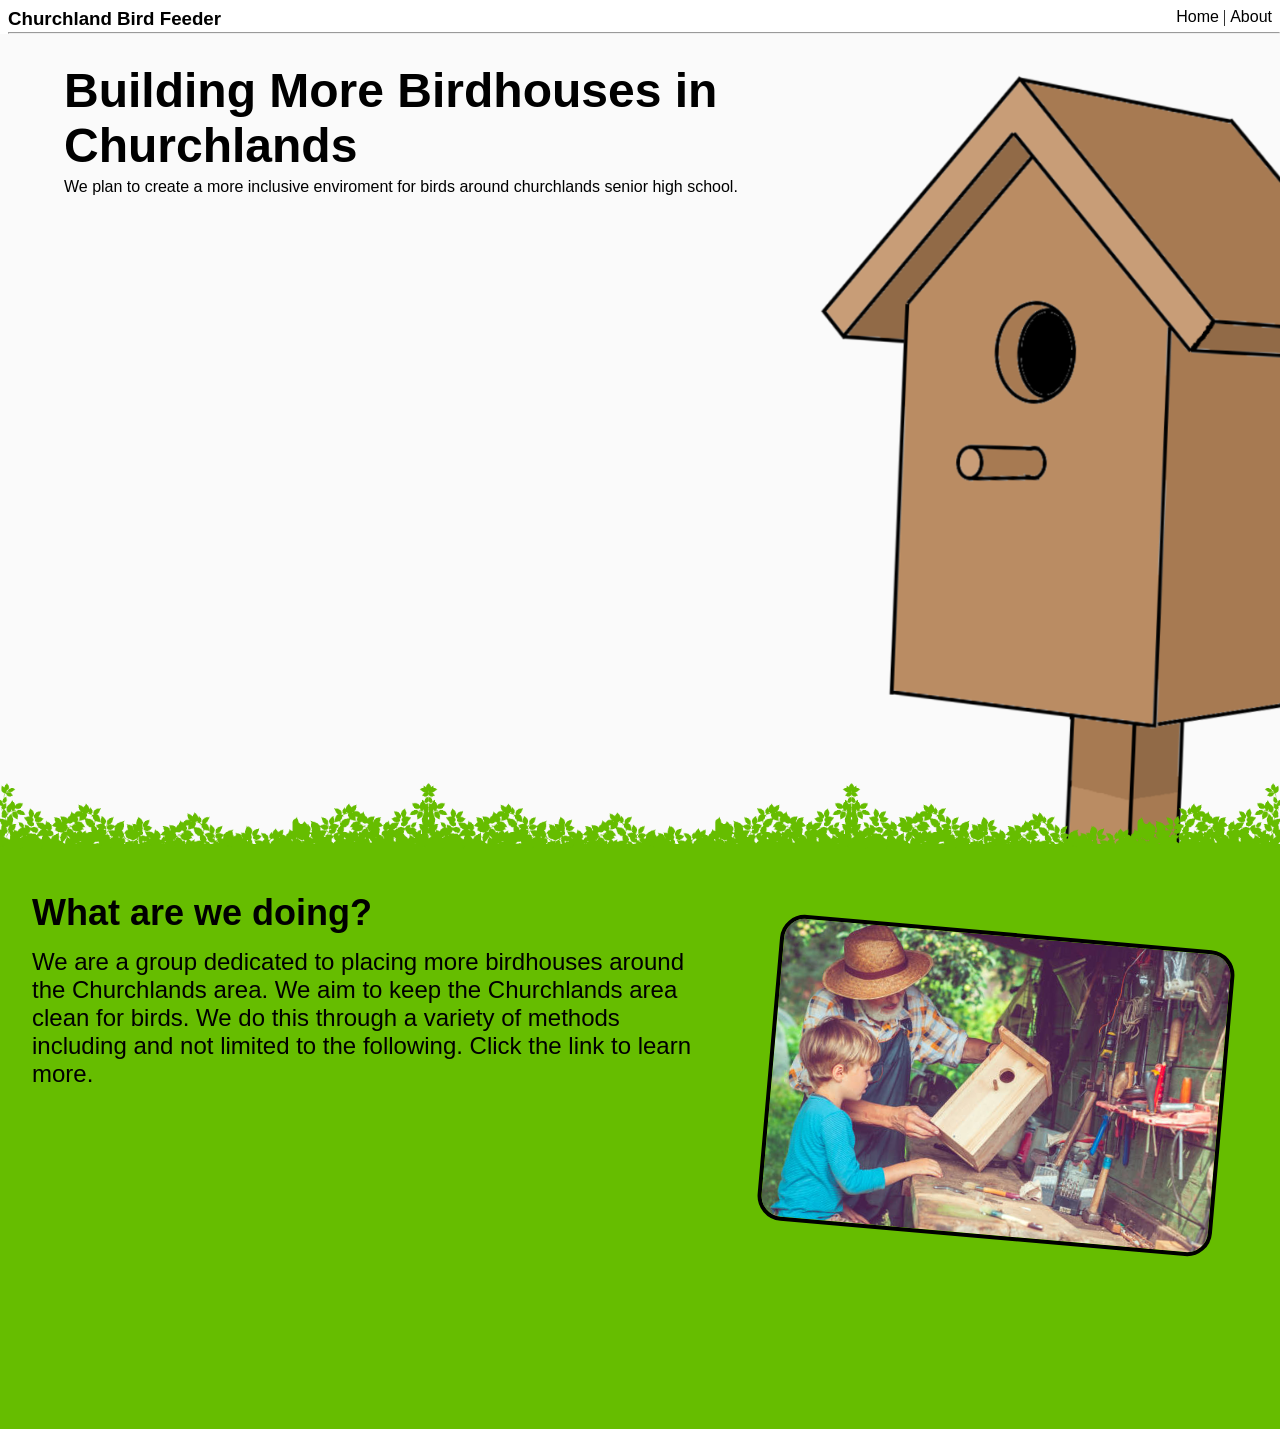
==== web/pages/index.html @ e750321e "Changes to mobile formating on second section." ====
<html>
<head>
    <!-- Main script and stylesheet inport.-->
    <link rel="stylesheet" href="../styling/main_style.css">
    <script src="../scripts/main_script.js"></script>
    <!--Important for scaling detection-->
    <meta name="viewport" content="width=device-width, initial-scale=1.0">
    <!-- Favicon -->
    <link rel=icon href="../content/main/favicon/basefavicon.png" type="image/png">
    <!-- Titling -->
    <title>Churchlands Bird Feeder</title>
</head>
  <body>
      <div class="navbar_parent" id="navbardocument"></div>
      <div class="mainpage_hero">
          <img class="hero_image" src="../content/home_page/Hero_Birdhouse_Image.png">
          <h1 class="hero_opener_text">Building More Birdhouses in Churchlands</h1>
          <p class="hero_sub_text">We plan to create a more inclusive enviroment for birds around churchlands senior high school.</p>
      </div>
      <div class="green_area">
          <!--Leaf Transition-->
          <img class="mainpage_leaf_transition_section1" src="../content/home_page/Leaves_Transition.png">
          <img class="mainpage_leaf_transition_section2" src="../content/home_page/Leaves_Transition.png">
          <img class="mainpage_leaf_transition_section3" src="../content/home_page/Leaves_Transition.png">
          <!--Content-->
          <img class="mainpage_secondary_image" src="../content/home_page/Place_Holder_Image.jpg">
          <h3 class="green_area_mobile_heading">What are we doing?</h3>
          <div class="green_area_widescreen_div">
              <h3 class="green_area_widescreen_heading">What are we doing?</h3>
              <p class="green_area_widescreen_text">We are a group dedicated to placing more birdhouses around the Churchlands area. We aim to keep the Churchlands area clean for birds. We do this through a variety of methods including and not limited to the following. Click the link to learn more.</p>
          </div>
      </div>
  </body>
</html>
---- web/styling/main_style.css ----
/*Body Setup.*/
body {
    overscroll-behavior:none;
    margin:0px;
}

html {
    overscroll-behavior:none;
}

/* Importing Fonts from google fonts. */
/* Not going to connect to the full google fonts api incase something is wrong with google fonts. */
/* Headings */
@import url('https://fonts.googleapis.com/css2?family=Archivo+Black&display=swap'); 
/* Subheadings */
@import url('https://fonts.googleapis.com/css2?family=Ubuntu:ital,wght@0,300;0,400;0,500;0,700;1,300;1,400;1,500;1,700&display=swap');
/* Paragraphs */
@import url('https://fonts.googleapis.com/css2?family=Archivo+Black&family=Karla:ital,wght@0,200..800;1,200..800&family=Ubuntu:ital,wght@0,300;0,400;0,500;0,700;1,300;1,400;1,500;1,700&display=swap');
/* Quotes */
@import url('https://fonts.googleapis.com/css2?family=Playwrite+DE+Grund:wght@100..400&display=swap');

/* Assignment calls just for fonts */
h1, h2 {
  font-family:"Archivo Black",Sans-serif;
}
h3, h4, h5, h6 {
  font-family:"Ubuntu",Sans-serif;
}
p {
  font-family:"Karla",Sans-serif;
}
quote_text {
  font-family:"Playwrite DE Grund",Cursive;
}
a {
  font-family: "Karla",Sans-serif;
}

/*Navbar formating*/
.navbar_title {
    display: inline;
}

.navbar_nav {
    display: inline;
    position: absolute;
    right: 8px;
}

.navbar_link {
    color:black;
    text-decoration:none;
}
.navbar_link:hover {
    color:grey;
    text-decoration:underline;
}
.navbar_divider {
    margin-top: 2px;
    margin-bottom: 0px;
}

.navbar_parent {
    position: sticky;
    top: 0px;
    background-color: white;
    border-top: 8px solid white;
    padding-left: 8px;
    z-index: 2;
}

/*Main page hero formating*/

.mainpage_hero {
    height: 90%;
    background-color: rgb(250,250,250);
    position: relative;
    overflow-x: hidden;
}

/*Hero Image*/
.hero_image {
    position: absolute;
    height: 100%;
    bottom:0px;
    width: auto;
    left:55%;
    transform: scaleX(-1);
    
}

/*Widescreen*/
.hero_opener_text {
    position: absolute;
    margin: 0px;
    top: 0.6em;
    left: 5%;
    right:35%;
    font-size:3em;
}

.hero_sub_text {
    position: absolute;
    margin: 0px;
    top: 9em;
    left: 5%;
    right: 35%;
}

/*Drop sub text if the page is condensed far enough.*/
@media only screen and (max-width: 1011px) {
    .hero_sub_text {
        top: 12.5em;
    }
}
    /*Mobile*/
    @media only screen and (max-width: 768px) {
        .hero_opener_text {
            right: 2.5%;
            left: 2.5%;
            top: 0.5em;
            font-size: 1.5em;
        }
        .hero_sub_text {
            top: 2.6em;
            right: 2.5%;
            left: 2.5%;
        }
        .hero_image {
            height: 80%;
            width: auto;
            bottom: 0%;
            left: 50%;
            transform: translate(-50%, 0%) scaleX(-1);
        }
    }

/*Drop sub text if the page is condensed far enough on mobile*/
@media only screen and (max-width: 521px) {
    .hero_sub_text {
        top: 4.2em;
    }
}

/*Green Area*/

.green_area {
    height: 65%;
    background-color: rgb(102, 189, 0);
    position: relative;
}

/*Leaf transition*/
.mainpage_leaf_transition_section1 {
    width: 34%;
    height: auto;
    position: absolute;
    left:0%;
    bottom: 98%;
    z-index: 1;
}
.mainpage_leaf_transition_section2 {
    width: 34%;
    height: auto;
    position: absolute;
    bottom: 98%;
    left: 33%;
    z-index: 1;
    visibility: visible;
}
.mainpage_leaf_transition_section3 {
    width: 34%;
    height: auto;
    position: absolute;
    bottom: 98%;
    right: 0%;
    z-index: 1;
    visibility: visible;
}

/*Mobile*/
@media only screen and (max-width: 768px) {
    .mainpage_leaf_transition_section1 {
        width: 100%;
    }
    .mainpage_leaf_transition_section2 {
        visibility: hidden;
    }
    .mainpage_leaf_transition_section3 {
        visibility: hidden;
    }
}

/*Image in green area*/
.mainpage_secondary_image {
    position: absolute;
    transform: rotate(5deg);
    width: 35%;
    height: auto;
    border: 4px solid black;
    border-radius: 25px;
    left: 60%;
    top: 15%;
    transition: transform 0.3s ease;
}
.mainpage_secondary_image:hover {
        transform: rotate(7deg);
}

/*Green Area Content*/

.green_area_mobile_heading {
    visibility: hidden;
    position:absolute;
    right: 5%;
    left: 5%;
    top: 0.5em;
    font-size: 1.5em;
}

.green_area_widescreen_div {
    position: absolute;
    right: 45%;
    left: 2.5%;
    top: 2em;
    font-size: 1.5em;
}

.green_area_widescreen_heading {
    margin:0px;
    font-size:1.5em;
}

.green_area_widescreen_text {
    margin: 0px;
    margin-top: 0.6em;
}

@media only screen and (max-width: 768px) {
    .green_area_mobile_heading {
        visibility: visible;
    }

    .green_area_widescreen_div {
        position: static;
    }

    .green_area {
        height: 60%;
    }

    .mainpage_secondary_image {
        position: absolute;
        transform: none;
        width: 100%;
        height: 14em;
        border:none;
        border-top: 4px solid black;
        border-bottom: 4px solid black;
        border-radius: 0px;
        left: 0%;
        top: 4.6em;
        object-fit: cover;
    }

        .mainpage_secondary_image:hover {
            transform: none;
        }

    .green_area_widescreen_heading {
        visibility: hidden;
    }
    .green_area_widescreen_text {
        position:absolute;
        top:308px;
        left:5%;
        right:5%;
        font-size:2vh;
    }
}
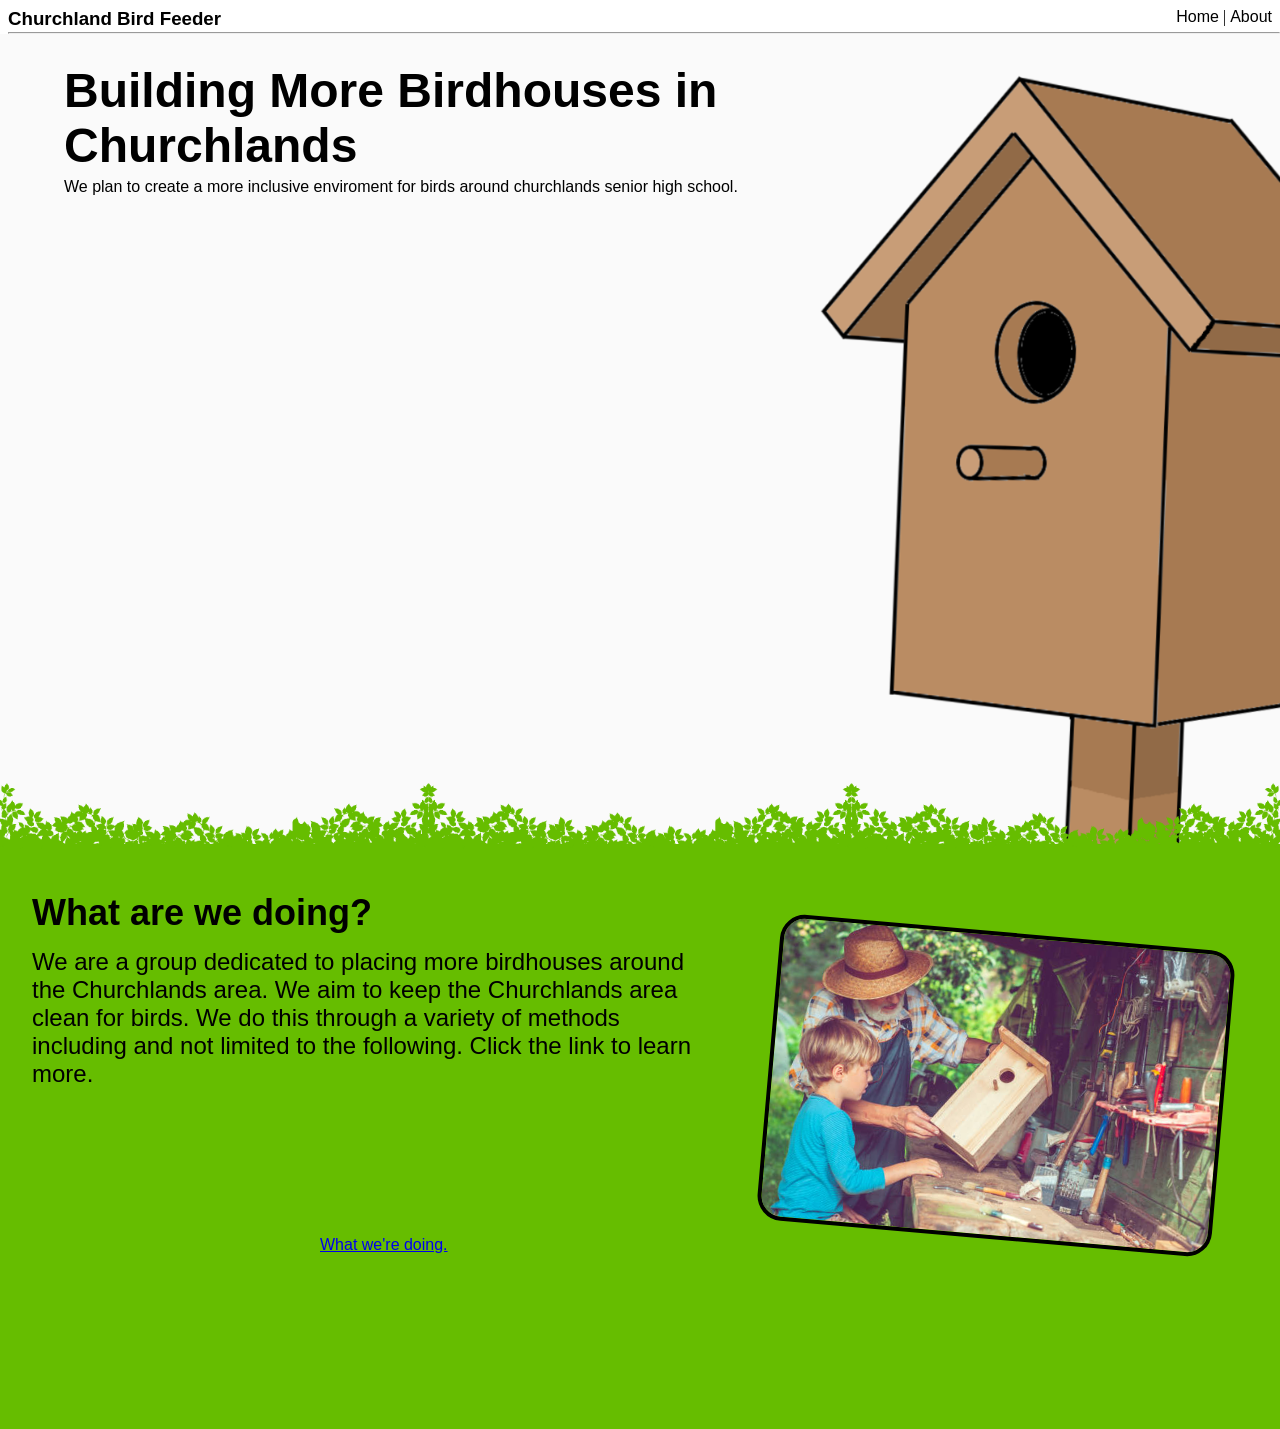
==== commit a0493bca: "Work on support for futher horozontal development on other pages." ====
--- a/web/pages/index.html
+++ b/web/pages/index.html
@@ -29,6 +29,7 @@
               <h3 class="green_area_widescreen_heading">What are we doing?</h3>
               <p class="green_area_widescreen_text">We are a group dedicated to placing more birdhouses around the Churchlands area. We aim to keep the Churchlands area clean for birds. We do this through a variety of methods including and not limited to the following. Click the link to learn more.</p>
           </div>
+          <a class="green_area_link" href="../pages/about.html">What we're doing.</a>
       </div>
   </body>
 </html>
--- a/web/styling/main_style.css
+++ b/web/styling/main_style.css
@@ -236,6 +236,13 @@
     margin-top: 0.6em;
 }
 
+.green_area_link {
+    position: absolute;
+    bottom:30%;
+    left:25%;
+    width:20em;
+}
+
 @media only screen and (max-width: 768px) {
     .green_area_mobile_heading {
         visibility: visible;
@@ -246,7 +253,7 @@
     }
 
     .green_area {
-        height: 60%;
+        height: 65%;
     }
 
     .mainpage_secondary_image {
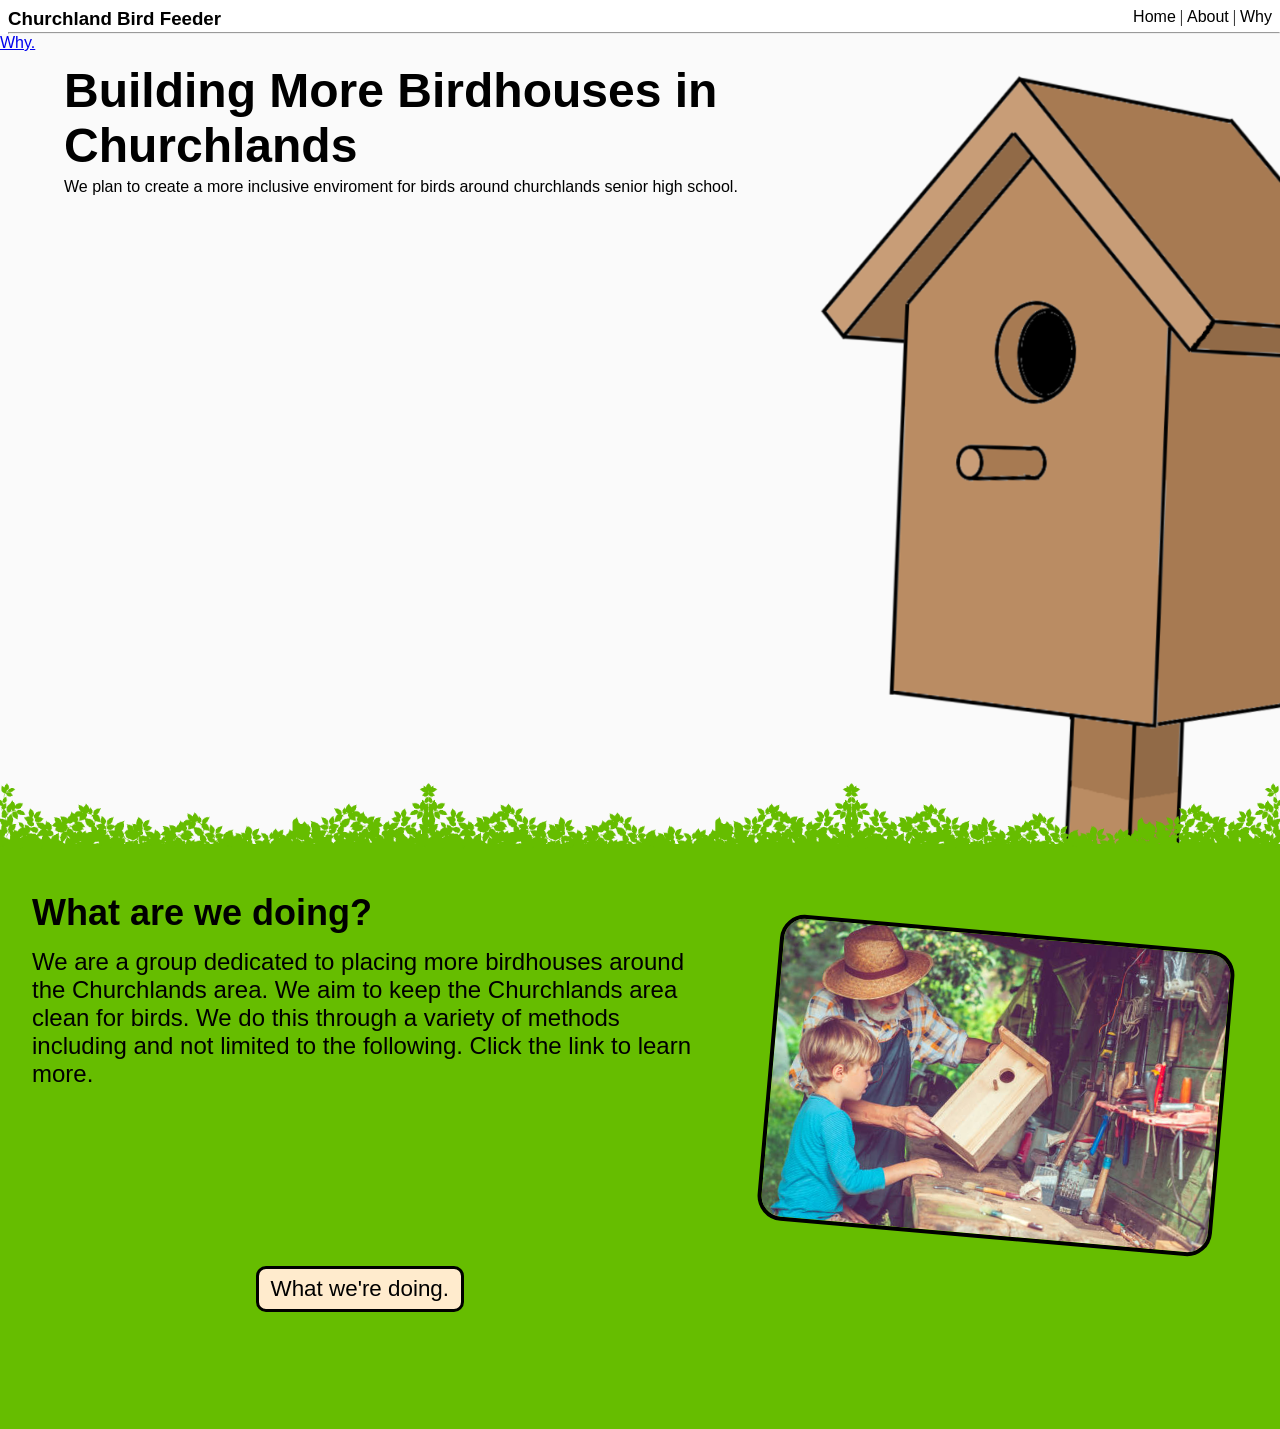
==== commit a0f5df55: "Nearly done with main page moved home page css to seprate doc, and updated the navbar with correct l" ====
--- a/web/pages/index.html
+++ b/web/pages/index.html
@@ -2,13 +2,14 @@
 <head>
     <!-- Main script and stylesheet inport.-->
     <link rel="stylesheet" href="../styling/main_style.css">
+    <link rel="stylesheet" href="../styling/home_page.css">
     <script src="../scripts/main_script.js"></script>
     <!--Important for scaling detection-->
     <meta name="viewport" content="width=device-width, initial-scale=1.0">
     <!-- Favicon -->
     <link rel=icon href="../content/main/favicon/basefavicon.png" type="image/png">
     <!-- Titling -->
-    <title>Churchlands Bird Feeder</title>
+    <title>Churchlands Bird Feeder | Home</title>
 </head>
   <body>
       <div class="navbar_parent" id="navbardocument"></div>
@@ -16,6 +17,7 @@
           <img class="hero_image" src="../content/home_page/Hero_Birdhouse_Image.png">
           <h1 class="hero_opener_text">Building More Birdhouses in Churchlands</h1>
           <p class="hero_sub_text">We plan to create a more inclusive enviroment for birds around churchlands senior high school.</p>
+          <a class="hero_area_link" href="../pages/about.html">Why.</a>
       </div>
       <div class="green_area">
           <!--Leaf Transition-->
@@ -29,7 +31,7 @@
               <h3 class="green_area_widescreen_heading">What are we doing?</h3>
               <p class="green_area_widescreen_text">We are a group dedicated to placing more birdhouses around the Churchlands area. We aim to keep the Churchlands area clean for birds. We do this through a variety of methods including and not limited to the following. Click the link to learn more.</p>
           </div>
-          <a class="green_area_link" href="../pages/about.html">What we're doing.</a>
+          <a class="green_area_link" href="../pages/problem.html">What we're doing.</a>
       </div>
   </body>
 </html>
--- a/web/styling/main_style.css
+++ b/web/styling/main_style.css
@@ -67,221 +67,4 @@
     border-top: 8px solid white;
     padding-left: 8px;
     z-index: 2;
-}
-
-/*Main page hero formating*/
-
-.mainpage_hero {
-    height: 90%;
-    background-color: rgb(250,250,250);
-    position: relative;
-    overflow-x: hidden;
-}
-
-/*Hero Image*/
-.hero_image {
-    position: absolute;
-    height: 100%;
-    bottom:0px;
-    width: auto;
-    left:55%;
-    transform: scaleX(-1);
-    
-}
-
-/*Widescreen*/
-.hero_opener_text {
-    position: absolute;
-    margin: 0px;
-    top: 0.6em;
-    left: 5%;
-    right:35%;
-    font-size:3em;
-}
-
-.hero_sub_text {
-    position: absolute;
-    margin: 0px;
-    top: 9em;
-    left: 5%;
-    right: 35%;
-}
-
-/*Drop sub text if the page is condensed far enough.*/
-@media only screen and (max-width: 1011px) {
-    .hero_sub_text {
-        top: 12.5em;
-    }
-}
-    /*Mobile*/
-    @media only screen and (max-width: 768px) {
-        .hero_opener_text {
-            right: 2.5%;
-            left: 2.5%;
-            top: 0.5em;
-            font-size: 1.5em;
-        }
-        .hero_sub_text {
-            top: 2.6em;
-            right: 2.5%;
-            left: 2.5%;
-        }
-        .hero_image {
-            height: 80%;
-            width: auto;
-            bottom: 0%;
-            left: 50%;
-            transform: translate(-50%, 0%) scaleX(-1);
-        }
-    }
-
-/*Drop sub text if the page is condensed far enough on mobile*/
-@media only screen and (max-width: 521px) {
-    .hero_sub_text {
-        top: 4.2em;
-    }
-}
-
-/*Green Area*/
-
-.green_area {
-    height: 65%;
-    background-color: rgb(102, 189, 0);
-    position: relative;
-}
-
-/*Leaf transition*/
-.mainpage_leaf_transition_section1 {
-    width: 34%;
-    height: auto;
-    position: absolute;
-    left:0%;
-    bottom: 98%;
-    z-index: 1;
-}
-.mainpage_leaf_transition_section2 {
-    width: 34%;
-    height: auto;
-    position: absolute;
-    bottom: 98%;
-    left: 33%;
-    z-index: 1;
-    visibility: visible;
-}
-.mainpage_leaf_transition_section3 {
-    width: 34%;
-    height: auto;
-    position: absolute;
-    bottom: 98%;
-    right: 0%;
-    z-index: 1;
-    visibility: visible;
-}
-
-/*Mobile*/
-@media only screen and (max-width: 768px) {
-    .mainpage_leaf_transition_section1 {
-        width: 100%;
-    }
-    .mainpage_leaf_transition_section2 {
-        visibility: hidden;
-    }
-    .mainpage_leaf_transition_section3 {
-        visibility: hidden;
-    }
-}
-
-/*Image in green area*/
-.mainpage_secondary_image {
-    position: absolute;
-    transform: rotate(5deg);
-    width: 35%;
-    height: auto;
-    border: 4px solid black;
-    border-radius: 25px;
-    left: 60%;
-    top: 15%;
-    transition: transform 0.3s ease;
-}
-.mainpage_secondary_image:hover {
-        transform: rotate(7deg);
-}
-
-/*Green Area Content*/
-
-.green_area_mobile_heading {
-    visibility: hidden;
-    position:absolute;
-    right: 5%;
-    left: 5%;
-    top: 0.5em;
-    font-size: 1.5em;
-}
-
-.green_area_widescreen_div {
-    position: absolute;
-    right: 45%;
-    left: 2.5%;
-    top: 2em;
-    font-size: 1.5em;
-}
-
-.green_area_widescreen_heading {
-    margin:0px;
-    font-size:1.5em;
-}
-
-.green_area_widescreen_text {
-    margin: 0px;
-    margin-top: 0.6em;
-}
-
-.green_area_link {
-    position: absolute;
-    bottom:30%;
-    left:25%;
-    width:20em;
-}
-
-@media only screen and (max-width: 768px) {
-    .green_area_mobile_heading {
-        visibility: visible;
-    }
-
-    .green_area_widescreen_div {
-        position: static;
-    }
-
-    .green_area {
-        height: 65%;
-    }
-
-    .mainpage_secondary_image {
-        position: absolute;
-        transform: none;
-        width: 100%;
-        height: 14em;
-        border:none;
-        border-top: 4px solid black;
-        border-bottom: 4px solid black;
-        border-radius: 0px;
-        left: 0%;
-        top: 4.6em;
-        object-fit: cover;
-    }
-
-        .mainpage_secondary_image:hover {
-            transform: none;
-        }
-
-    .green_area_widescreen_heading {
-        visibility: hidden;
-    }
-    .green_area_widescreen_text {
-        position:absolute;
-        top:308px;
-        left:5%;
-        right:5%;
-        font-size:2vh;
-    }
 }
--- a/web/styling/home_page.css
+++ b/web/styling/home_page.css
@@ -0,0 +1,252 @@
+/*Main page hero formating*/
+
+.mainpage_hero {
+    height: 90%;
+    background-color: rgb(250,250,250);
+    position: relative;
+    overflow-x: hidden;
+}
+
+/*Hero Image*/  
+.hero_image {
+    position: absolute;
+    height: 100%;
+    bottom: 0px;
+    width: auto;
+    left: 55%;
+    transform: scaleX(-1);
+}
+
+/*Widescreen*/
+.hero_opener_text {
+    position: absolute;
+    margin: 0px;
+    top: 0.6em;
+    left: 5%;
+    right: 35%;
+    font-size: 3em;
+}
+
+.hero_sub_text {
+    position: absolute;
+    margin: 0px;
+    top: 9em;
+    left: 5%;
+    right: 35%;
+}
+
+/*Drop sub text if the page is condensed far enough.*/
+@media only screen and (max-width: 1011px) {
+    .hero_sub_text {
+        top: 12.5em;
+    }
+}
+/*Mobile*/
+@media only screen and (max-width: 768px) {
+    .hero_opener_text {
+        right: 2.5%;
+        left: 2.5%;
+        top: 0.5em;
+        font-size: 1.5em;
+    }
+
+    .hero_sub_text {
+        top: 2.6em;
+        right: 2.5%;
+        left: 2.5%;
+    }
+
+    .hero_image {
+        height: 80%;
+        width: auto;
+        bottom: 0%;
+        left: 50%;
+        transform: translate(-50%, 0%) scaleX(-1);
+    }
+}
+
+/*Drop sub text if the page is condensed far enough on mobile*/
+@media only screen and (max-width: 521px) {
+    .hero_sub_text {
+        top: 4.2em;
+    }
+}
+
+/*Green Area*/
+
+.green_area {
+    height: 65%;
+    background-color: rgb(102, 189, 0);
+    position: relative;
+}
+
+/*Leaf transition*/
+.mainpage_leaf_transition_section1 {
+    width: 34%;
+    height: auto;
+    position: absolute;
+    left: 0%;
+    bottom: 98%;
+    z-index: 1;
+}
+
+.mainpage_leaf_transition_section2 {
+    width: 34%;
+    height: auto;
+    position: absolute;
+    bottom: 98%;
+    left: 33%;
+    z-index: 1;
+    visibility: visible;
+}
+
+.mainpage_leaf_transition_section3 {
+    width: 34%;
+    height: auto;
+    position: absolute;
+    bottom: 98%;
+    right: 0%;
+    z-index: 1;
+    visibility: visible;
+}
+
+/*Mobile*/
+@media only screen and (max-width: 768px) {
+    .mainpage_leaf_transition_section1 {
+        width: 100%;
+    }
+
+    .mainpage_leaf_transition_section2 {
+        visibility: hidden;
+    }
+
+    .mainpage_leaf_transition_section3 {
+        visibility: hidden;
+    }
+}
+
+/*Image in green area*/
+.mainpage_secondary_image {
+    position: absolute;
+    transform: rotate(5deg);
+    width: 35%;
+    height: auto;
+    border: 4px solid black;
+    border-radius: 25px;
+    left: 60%;
+    top: 15%;
+    transition: transform 0.3s ease;
+}
+
+    .mainpage_secondary_image:hover {
+        transform: rotate(7deg);
+    }
+
+/*Green Area Content*/
+
+.green_area_mobile_heading {
+    visibility: hidden;
+    position: absolute;
+    right: 5%;
+    left: 5%;
+    top: 0.5em;
+    font-size: 1.5em;
+}
+
+.green_area_widescreen_div {
+    position: absolute;
+    right: 45%;
+    left: 2.5%;
+    top: 2em;
+    font-size: 1.5em;
+}
+
+.green_area_widescreen_heading {
+    margin: 0px;
+    font-size: 1.5em;
+}
+
+.green_area_widescreen_text {
+    margin: 0px;
+    margin-top: 0.6em;
+}
+
+.green_area_link {
+    position: absolute;
+    bottom: 20%;
+    left: 20%;
+    width: 9em;
+    height: 1.8em;
+    background-color: rgb(255, 235, 205);
+    text-align: center;
+    vertical-align: middle;
+    font-size: 1.4em;
+    line-height: 1.8em;
+    text-decoration: none;
+    color: black;
+    border: 3px solid black;
+    border-radius: 10px;
+    transition: background-color 0.3s ease, font-size 0.3s ease, line-height 0.3s ease, height 0.3s ease, width 0.3s ease;
+}
+
+    .green_area_link:hover {
+        background-color: rgb(235, 215, 185);
+        font-size: 1.3em;
+        line-height: 1.938em;
+        height: 1.938em;
+        width: 9.692em;
+    }
+
+@media only screen and (max-width: 768px) {
+    .green_area_mobile_heading {
+        visibility: visible;
+    }
+
+    .green_area_widescreen_div {
+        position: static;
+    }
+
+    .green_area {
+        height: 65%;
+    }
+
+    .mainpage_secondary_image {
+        position: absolute;
+        transform: none;
+        width: 100%;
+        height: 14em;
+        border: none;
+        border-top: 4px solid black;
+        border-bottom: 4px solid black;
+        border-radius: 0px;
+        left: 0%;
+        top: 4.6em;
+        object-fit: cover;
+    }
+
+        .mainpage_secondary_image:hover {
+            transform: none;
+        }
+
+    .green_area_widescreen_heading {
+        visibility: hidden;
+    }
+
+    .green_area_widescreen_text {
+        position: absolute;
+        top: 308px;
+        left: 5%;
+        right: 5%;
+        font-size: 2vh;
+    }
+
+    .green_area_link {
+        bottom: 10%;
+        width: 60%;
+        left: 19%;
+    }
+
+        .green_area_link:hover {
+            width: 60%;
+        }
+}
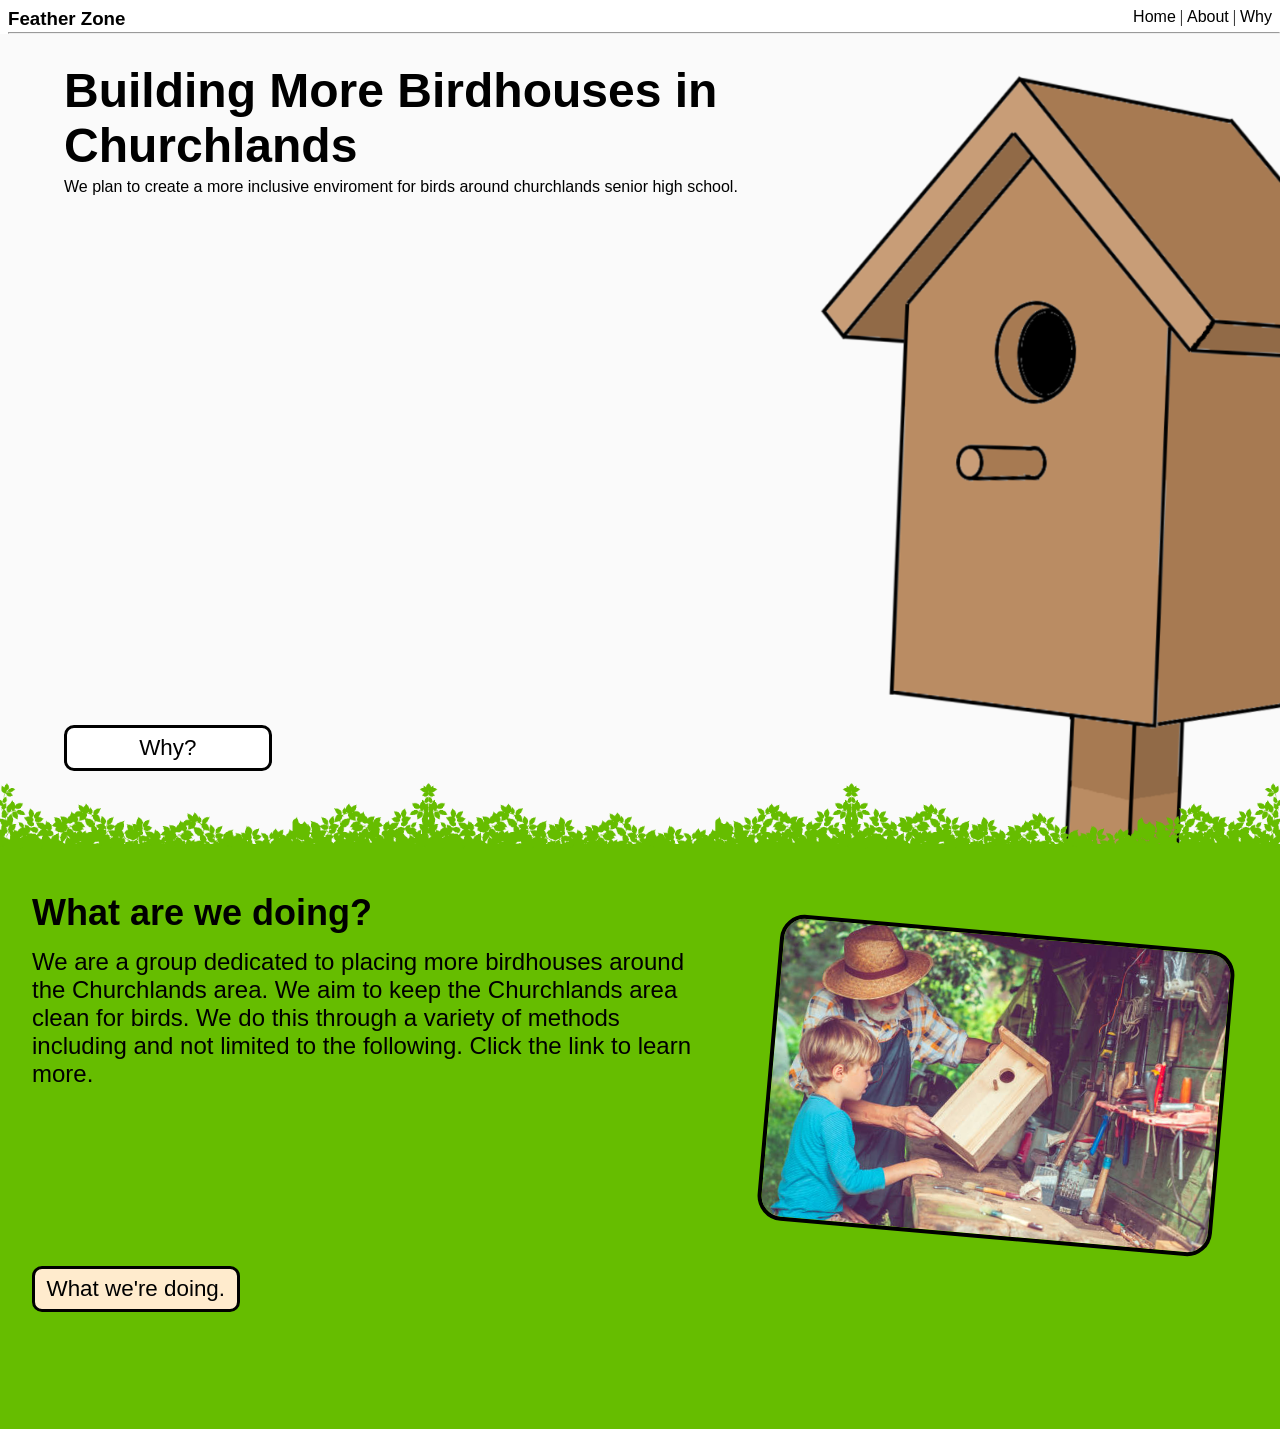
==== commit 3640a0f1: "Changes." ====
--- a/web/pages/index.html
+++ b/web/pages/index.html
@@ -17,7 +17,7 @@
           <img class="hero_image" src="../content/home_page/Hero_Birdhouse_Image.png">
           <h1 class="hero_opener_text">Building More Birdhouses in Churchlands</h1>
           <p class="hero_sub_text">We plan to create a more inclusive enviroment for birds around churchlands senior high school.</p>
-          <a class="hero_area_link" href="../pages/about.html">Why.</a>
+          <a class="hero_area_link" href="../pages/about.html">Why?</a>
       </div>
       <div class="green_area">
           <!--Leaf Transition-->
--- a/web/styling/home_page.css
+++ b/web/styling/home_page.css
@@ -34,6 +34,32 @@
     left: 5%;
     right: 35%;
 }
+
+.hero_area_link {
+    position: absolute;
+    bottom: 9%;
+    left: 5%;
+    width: 9em;
+    height: 1.8em;
+    background-color: rgb(255 255 255);
+    text-align: center;
+    vertical-align: middle;
+    font-size: 1.4em;
+    line-height: 1.8em;
+    text-decoration: none;
+    color: black;
+    border: 3px solid black;
+    border-radius: 10px;
+    transition: background-color 0.3s ease, font-size 0.3s ease, line-height 0.3s ease, height 0.3s ease, width 0.3s ease;
+}
+
+    .hero_area_link:hover {
+        background-color: rgb(235, 235, 235);
+        font-size: 1.3em;
+        line-height: 1.938em;
+        height: 1.938em;
+        width: 9.692em;
+    }
 
 /*Drop sub text if the page is condensed far enough.*/
 @media only screen and (max-width: 1011px) {
@@ -63,6 +89,15 @@
         left: 50%;
         transform: translate(-50%, 0%) scaleX(-1);
     }
+    .hero_area_link {
+        position: absolute;
+        bottom: 80%;
+        width: 60%;
+        left: 19%;
+    }
+    .hero_area_link:hover {
+        width:90%;
+    }
 }
 
 /*Drop sub text if the page is condensed far enough on mobile*/
@@ -174,7 +209,7 @@
 .green_area_link {
     position: absolute;
     bottom: 20%;
-    left: 20%;
+    left: 2.5%;
     width: 9em;
     height: 1.8em;
     background-color: rgb(255, 235, 205);
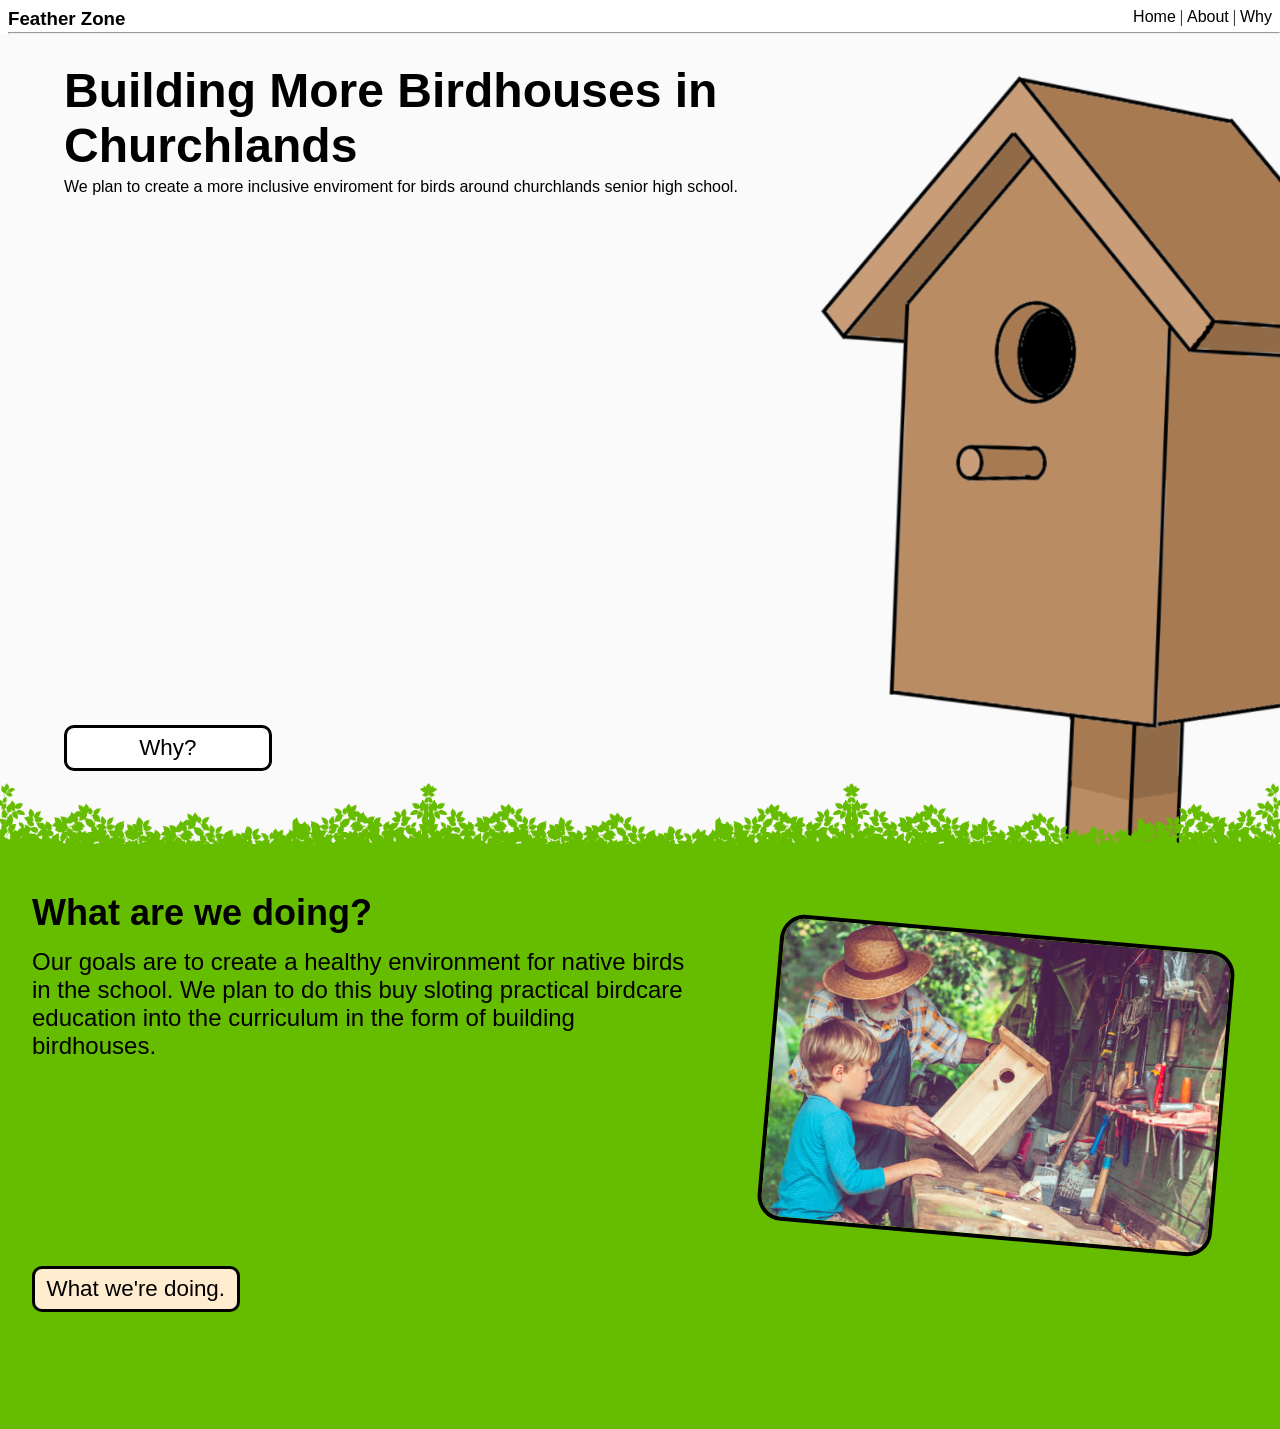
==== commit 6e12a089: "Update index.html Updated text." ====
--- a/web/pages/index.html
+++ b/web/pages/index.html
@@ -29,7 +29,7 @@
           <h3 class="green_area_mobile_heading">What are we doing?</h3>
           <div class="green_area_widescreen_div">
               <h3 class="green_area_widescreen_heading">What are we doing?</h3>
-              <p class="green_area_widescreen_text">We are a group dedicated to placing more birdhouses around the Churchlands area. We aim to keep the Churchlands area clean for birds. We do this through a variety of methods including and not limited to the following. Click the link to learn more.</p>
+              <p class="green_area_widescreen_text">Our goals are to create a healthy environment for native birds in the school. We plan to do this buy sloting practical birdcare education into the  curriculum in the form of building birdhouses.</p>
           </div>
           <a class="green_area_link" href="../pages/problem.html">What we're doing.</a>
       </div>
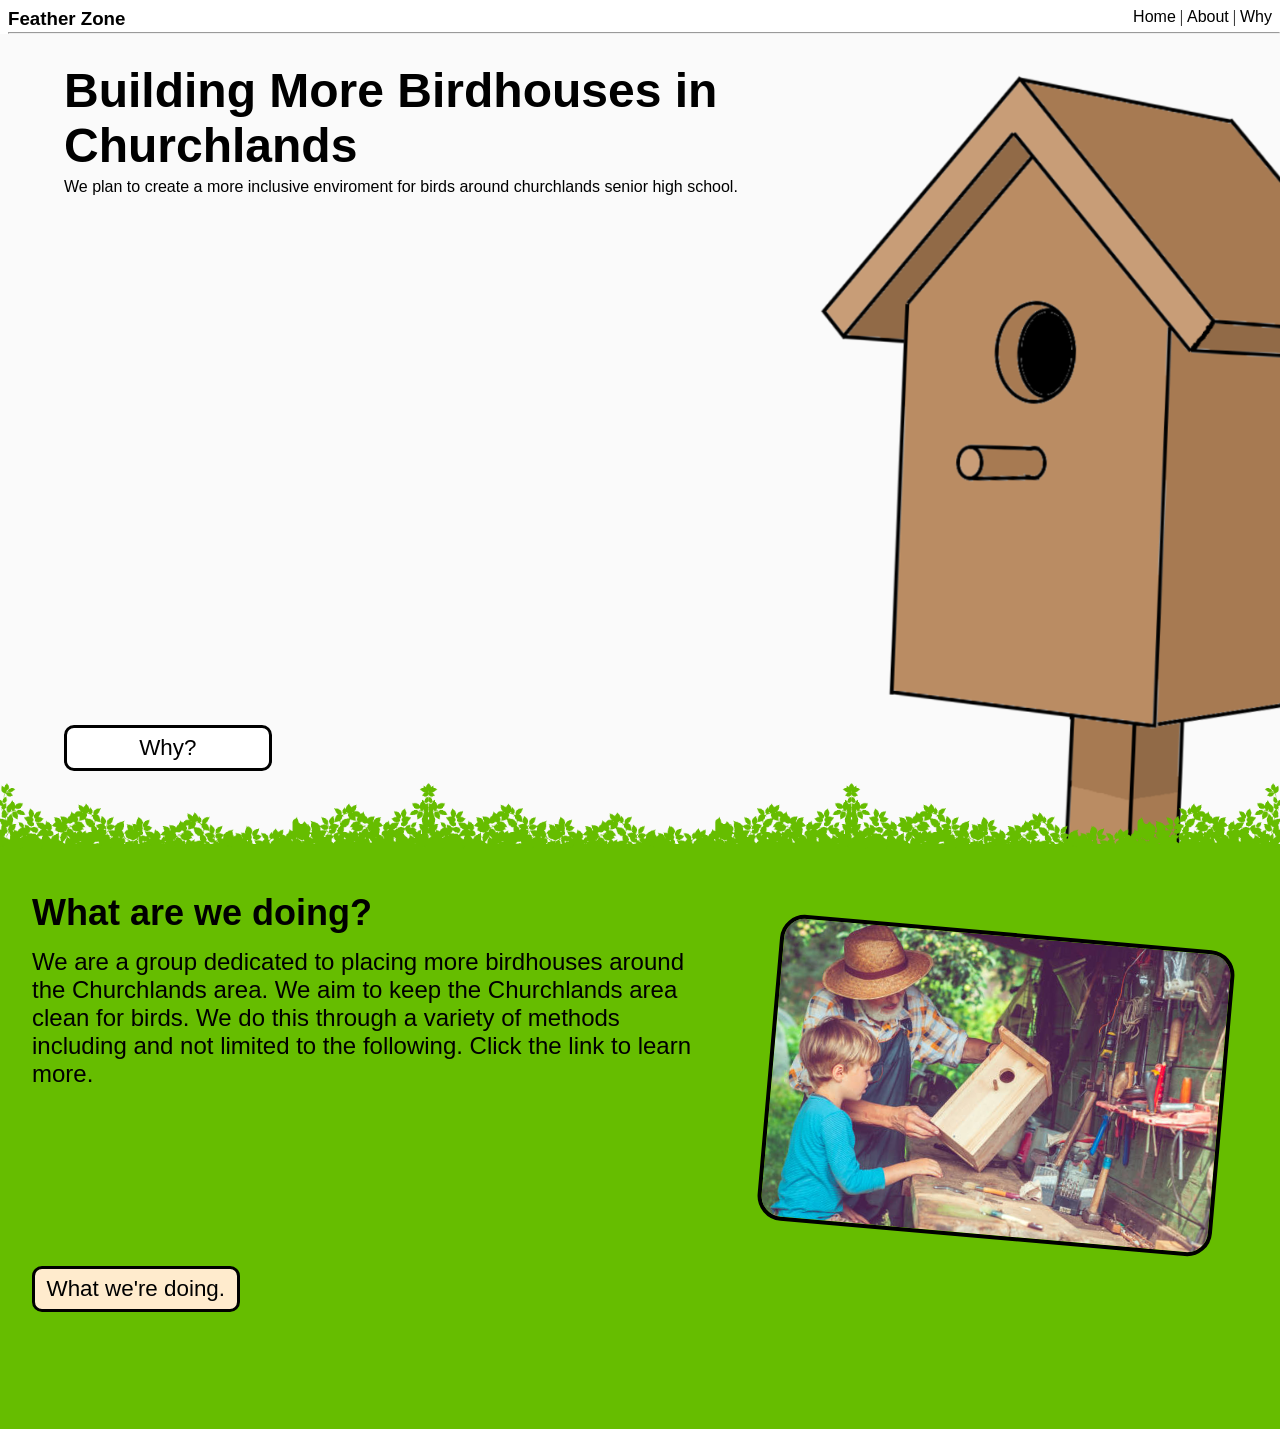
==== commit 54b672ae: "Updates to adding content to about section on webpage." ====
--- a/web/pages/index.html
+++ b/web/pages/index.html
@@ -17,7 +17,7 @@
           <img class="hero_image" src="../content/home_page/Hero_Birdhouse_Image.png">
           <h1 class="hero_opener_text">Building More Birdhouses in Churchlands</h1>
           <p class="hero_sub_text">We plan to create a more inclusive enviroment for birds around churchlands senior high school.</p>
-          <a class="hero_area_link" href="../pages/about.html">Why?</a>
+          <a class="hero_area_link" href="../pages/problem.html">Why?</a>
       </div>
       <div class="green_area">
           <!--Leaf Transition-->
@@ -29,9 +29,9 @@
           <h3 class="green_area_mobile_heading">What are we doing?</h3>
           <div class="green_area_widescreen_div">
               <h3 class="green_area_widescreen_heading">What are we doing?</h3>
-              <p class="green_area_widescreen_text">Our goals are to create a healthy environment for native birds in the school. We plan to do this buy sloting practical birdcare education into the  curriculum in the form of building birdhouses.</p>
+              <p class="green_area_widescreen_text">We are a group dedicated to placing more birdhouses around the Churchlands area. We aim to keep the Churchlands area clean for birds. We do this through a variety of methods including and not limited to the following. Click the link to learn more.</p>
           </div>
-          <a class="green_area_link" href="../pages/problem.html">What we're doing.</a>
+          <a class="green_area_link" href="../pages/about.html">What we're doing.</a>
       </div>
   </body>
 </html>
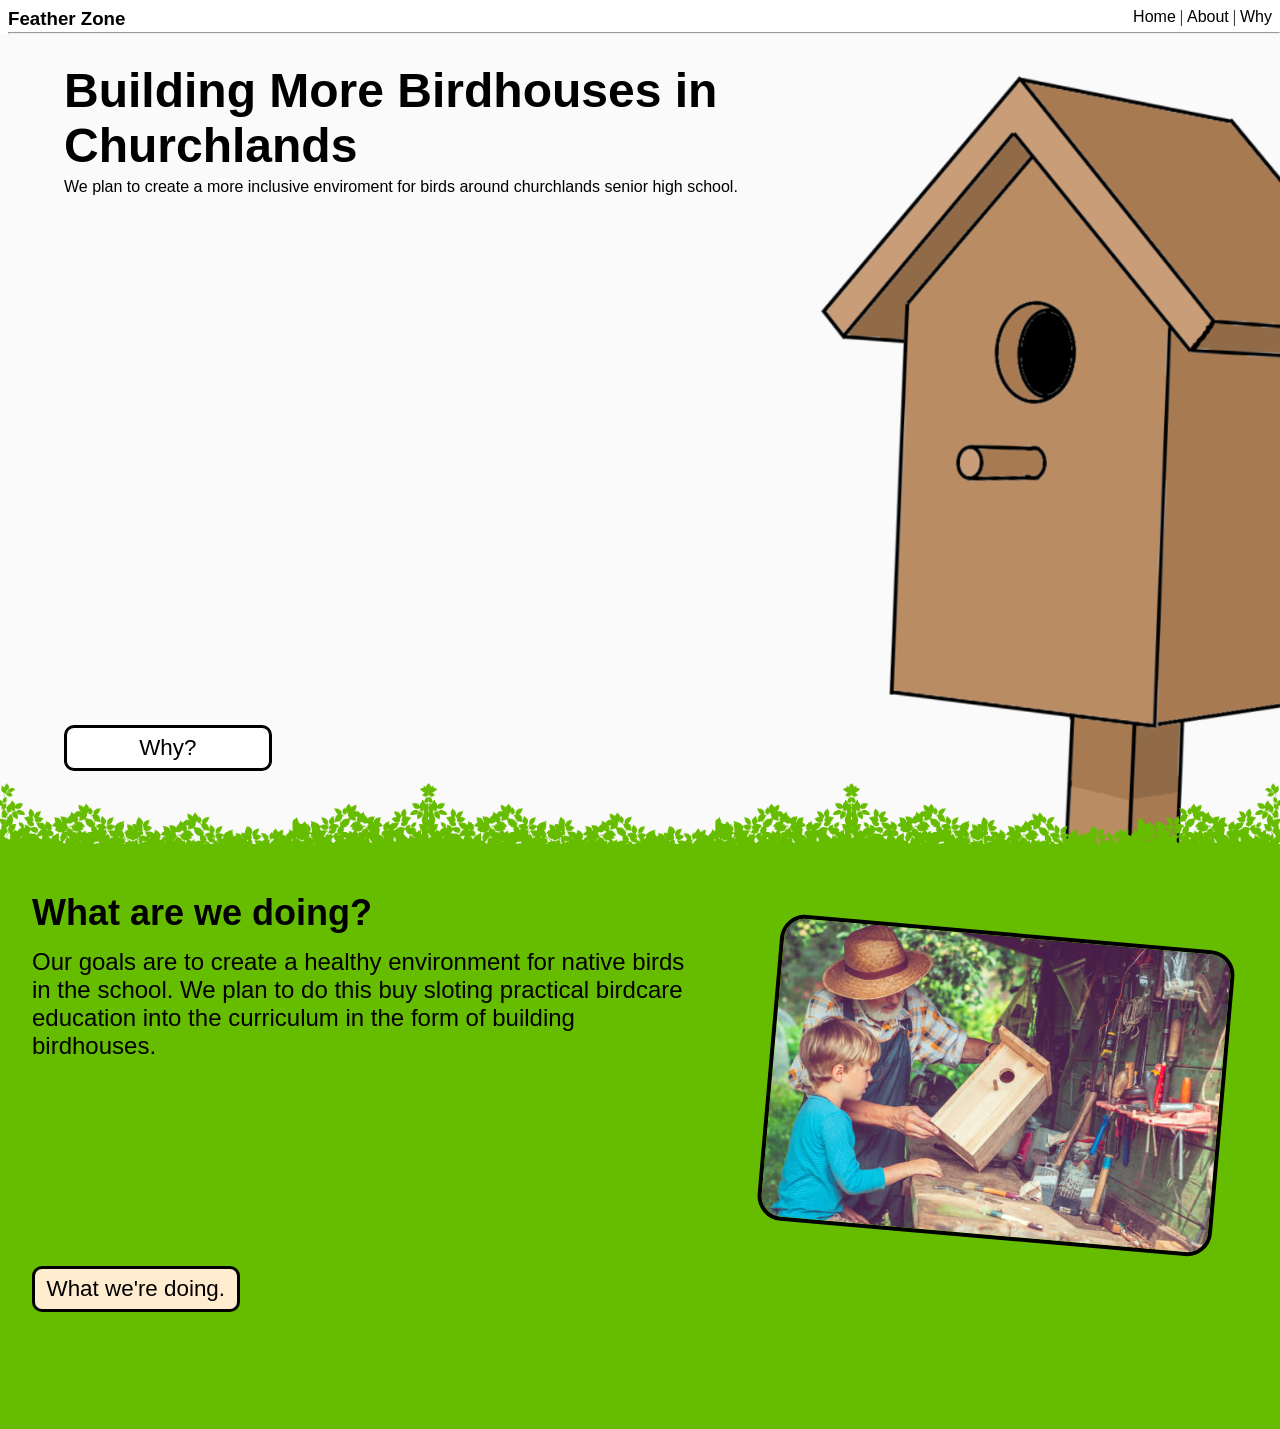
==== commit 8a579525: "Merge branch 'main' of https://github.com/Adam-D-Richards/IDL-Bird-Feeder-Website" ====
--- a/web/pages/index.html
+++ b/web/pages/index.html
@@ -29,7 +29,7 @@
           <h3 class="green_area_mobile_heading">What are we doing?</h3>
           <div class="green_area_widescreen_div">
               <h3 class="green_area_widescreen_heading">What are we doing?</h3>
-              <p class="green_area_widescreen_text">We are a group dedicated to placing more birdhouses around the Churchlands area. We aim to keep the Churchlands area clean for birds. We do this through a variety of methods including and not limited to the following. Click the link to learn more.</p>
+              <p class="green_area_widescreen_text">Our goals are to create a healthy environment for native birds in the school. We plan to do this buy sloting practical birdcare education into the  curriculum in the form of building birdhouses.</p>
           </div>
           <a class="green_area_link" href="../pages/about.html">What we're doing.</a>
       </div>
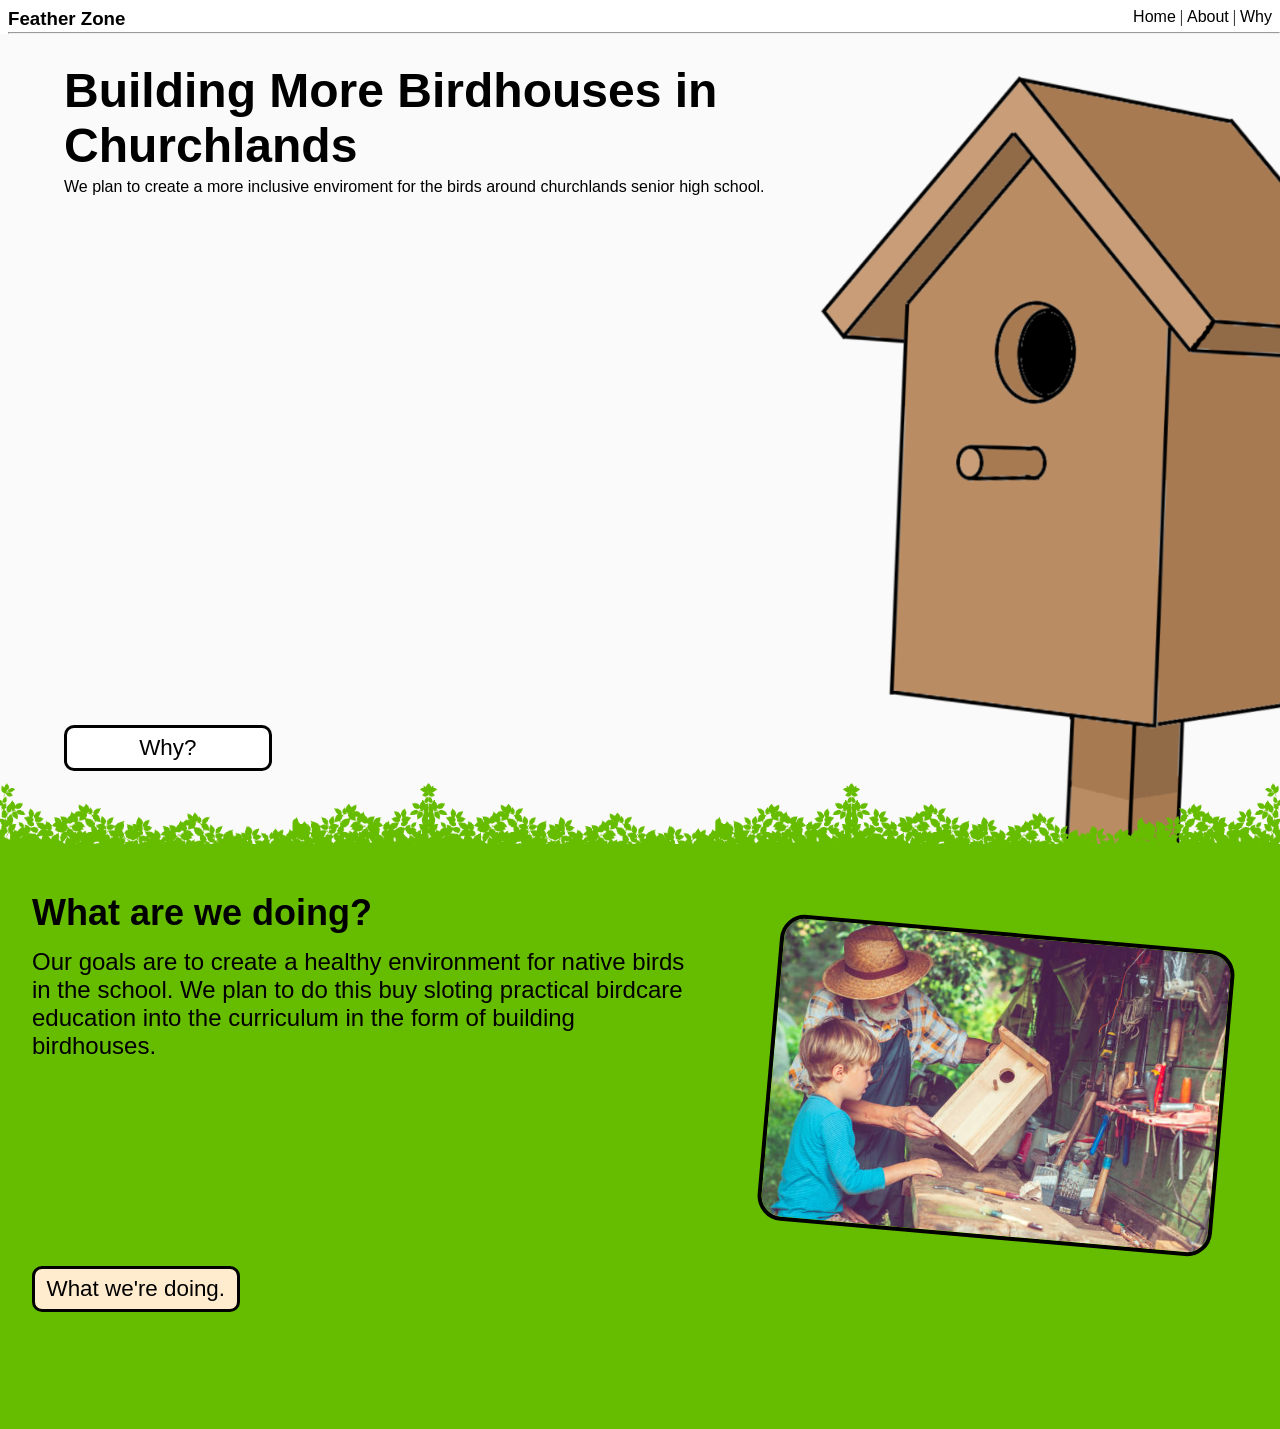
==== commit 1f84d8b7: "Improve clarity in hero section text Updated the `<p>` element in the hero section to include the wo" ====
--- a/web/pages/index.html
+++ b/web/pages/index.html
@@ -16,7 +16,7 @@
       <div class="mainpage_hero">
           <img class="hero_image" src="../content/home_page/Hero_Birdhouse_Image.png">
           <h1 class="hero_opener_text">Building More Birdhouses in Churchlands</h1>
-          <p class="hero_sub_text">We plan to create a more inclusive enviroment for birds around churchlands senior high school.</p>
+          <p class="hero_sub_text">We plan to create a more inclusive enviroment for the birds around churchlands senior high school.</p>
           <a class="hero_area_link" href="../pages/problem.html">Why?</a>
       </div>
       <div class="green_area">
--- a/web/styling/home_page.css
+++ b/web/styling/home_page.css
@@ -96,7 +96,7 @@
         left: 19%;
     }
     .hero_area_link:hover {
-        width:90%;
+        width:60%;
     }
 }
 
